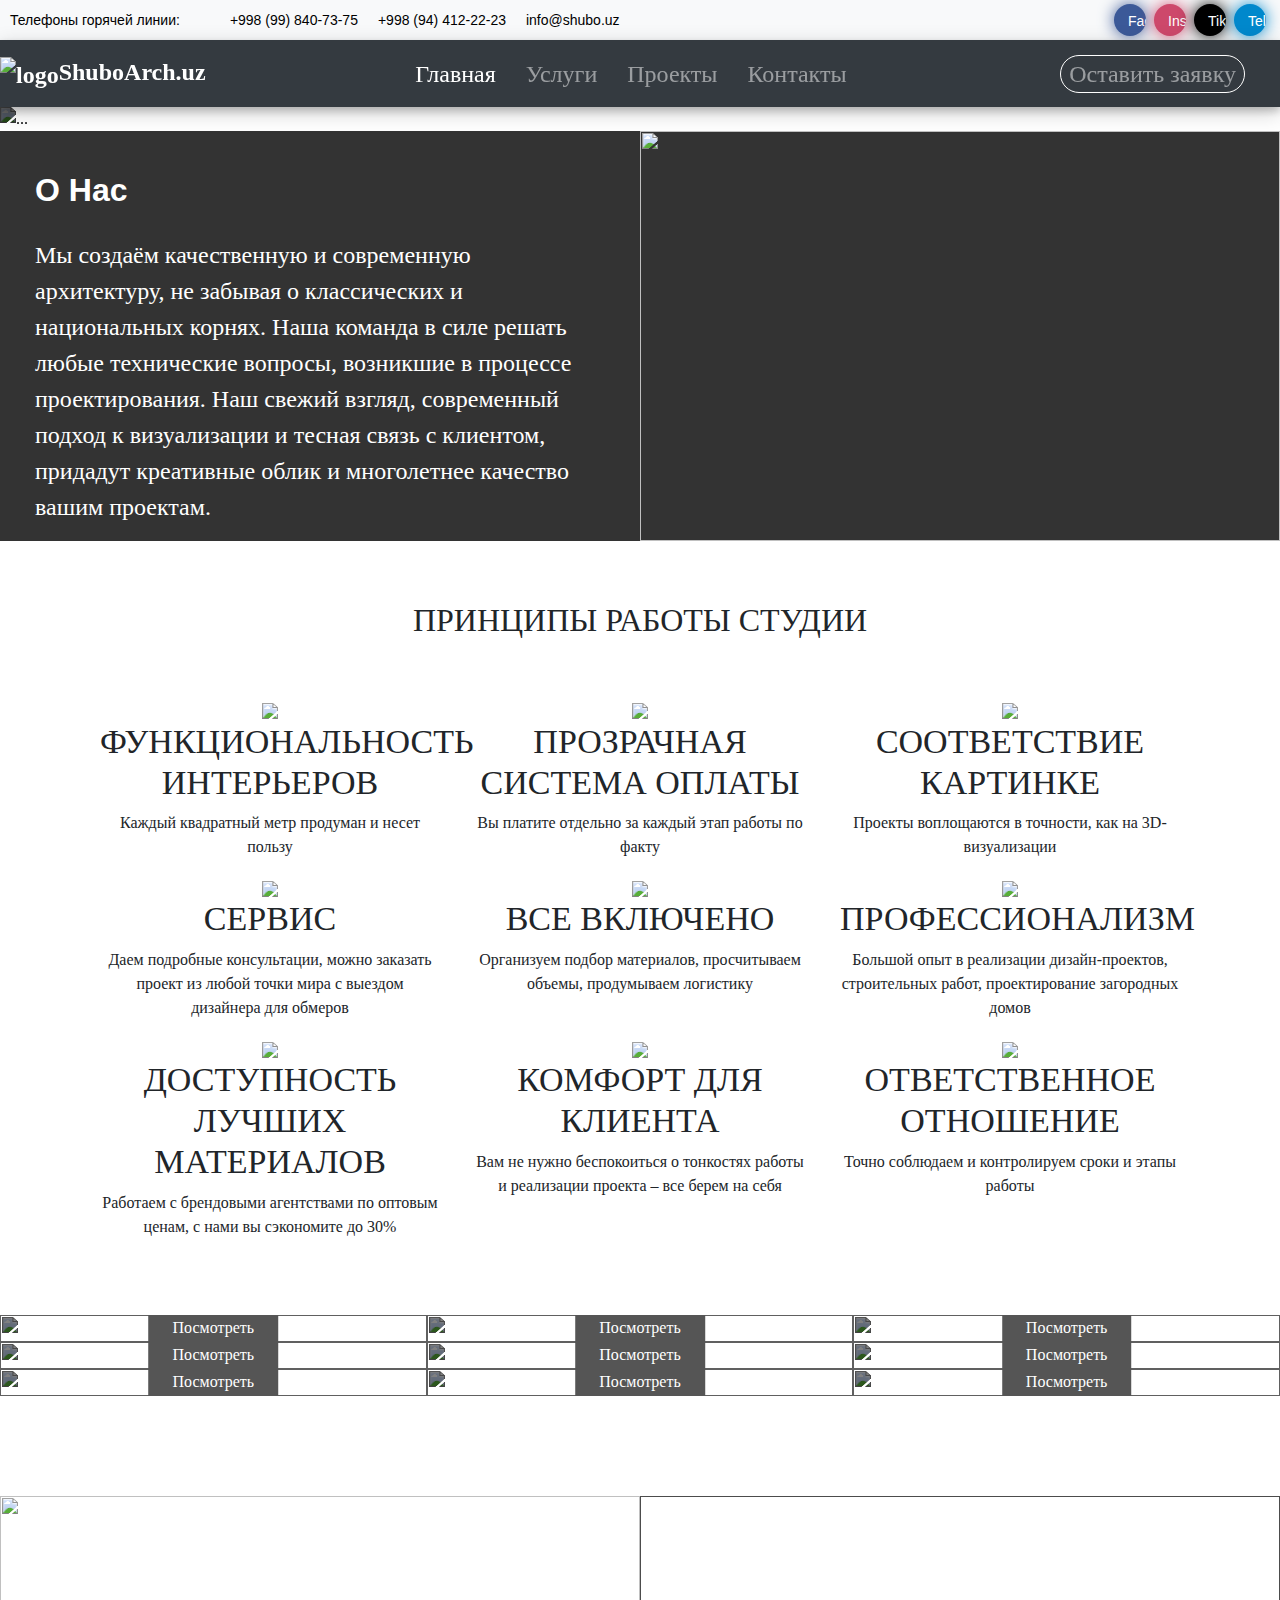
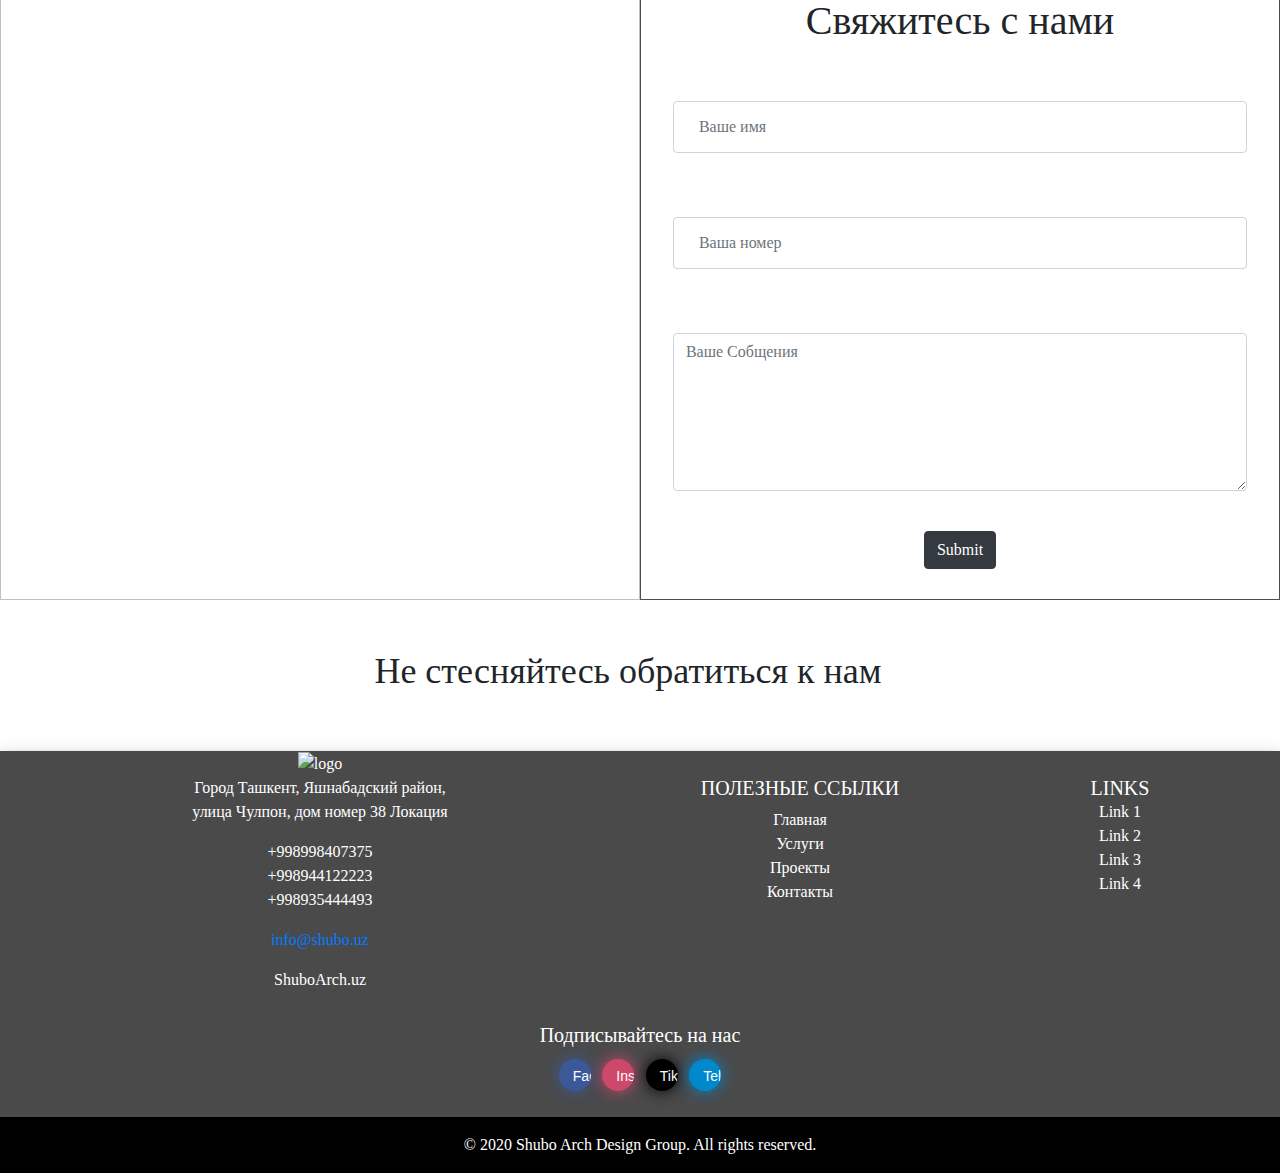
==== index.html @ b28056f0 "My first commit" ====
<!DOCTYPE html>
<html lang="ru">

<head>
  <meta charset="UTF-8">
  <meta name="viewport" content="width=device-width, initial-scale=1.0">
  <title>ShuBo.uz - Architecturial design</title>

  <!-- Bootstrap CSS -->
  <link rel="stylesheet" href="https://maxcdn.bootstrapcdn.com/bootstrap/4.5.2/css/bootstrap.min.css">
  <!-- jQuery, Popper and Bootstrap JS -->
  <script src="https://ajax.googleapis.com/ajax/libs/jquery/3.5.1/jquery.min.js"></script>
  <script src="https://cdnjs.cloudflare.com/ajax/libs/popper.js/1.16.0/umd/popper.min.js"></script>
  <script src="https://maxcdn.bootstrapcdn.com/bootstrap/4.5.2/js/bootstrap.min.js"></script>
  <!-- Font awesome -->
  <script src="https://kit.fontawesome.com/15a236f592.js" crossorigin="anonymous"></script>
  <!-- My Style -->
  <link rel="stylesheet" href="style.css">
</head>

<body>

  <nav class="navbar navbar-expand-sm bg-light addnav">
    <span class="navbar-text">
      Телефоны горячей линии:
    </span>
    <button class="navbar-toggler " type="button" data-toggle="collapse" data-target="#navbarText"
      aria-controls="navbarText" aria-expanded="false" aria-label="Toggle navigation">
      <i class="fas fa-bars"></i>
    </button>
     
    
    <div class="collapse navbar-collapse" id="navbarText">
      <div class="col-sm-8">
      <ul class="navbar-nav mr-auto">
        
        
        <span class="navbar-text">
          +998 (99) 840-73-75
        </span>
        <span class="navbar-text">
          +998 (94) 412-22-23
        </span>
        <span class="navbar-text">
          info@shubo.uz
        </span>
      </ul>
    </div>
    

      <ul class="socialIcons navbar-nav ml-auto">
        <li class="facebook"><a href=""><i class="fa fa-fw fa-facebook"></i>Facebook</a></li>

        <li class="instagram"><a href=""><i class="fa fa-fw fa-instagram"></i>Instagram</a></li>
        <li class="tik-tok"><a href=""><i class="fab fa-fw fa-tiktok"></i>Tik tok</a></li>
        <li class="telegram"><a href=""><i class="fab fa-fw fa-telegram"></i>Telegram</a></li>
      </ul>
    </div>
  </div>
</nav>


  <nav class="navbar navbar-expand-sm navbar-dark bg-dark sticky-top myshadow" style="max-width: 100%;">
    <a class="navbar-brand" href="#"><img src="images/logo2.png" alt="logo" width="60px" height="auto">ShuboArch.uz</a>
    <button class="navbar-toggler" type="button" data-toggle="collapse" data-target="#navbarSupportedContent"
      aria-controls="navbarSupportedContent" aria-expanded="false" aria-label="Toggle navigation">
      <span class="navbar-toggler-icon"></span>
    </button>

    <div class="collapse navbar-collapse" id="navbarSupportedContent">
      <ul class="navbar-nav ml-auto">
        <li class="nav-item active linkmargin">
          <a class="nav-link" href="#">Главная<span class="sr-only">(current)</span></a>
        </li>
        <li class="nav-item linkmargin">
          <a class="nav-link" href="#">Услуги</a>
        </li>
        <li class="nav-item linkmargin">
          <a class="nav-link" href="projects.html">Проекты</a>
        </li>
        <li class="nav-item linkmargin">
          <a class="nav-link" href="#">Контакты</a>
        </li>
        <!-- <li class="nav-item dropdown">
          <a class="nav-link dropdown-toggle" href="#" id="navbarDropdown" role="button" data-toggle="dropdown"
            aria-haspopup="true" aria-expanded="false">
            Каталоги
          </a>
          <div class="dropdown-menu" aria-labelledby="navbarDropdown">
            <a class="dropdown-item" href="#">Action</a>
            <a class="dropdown-item" href="#">Another action</a>
            <div class="dropdown-divider"></div>
            <a class="dropdown-item" href="#">Something else here</a>
          </div>
        </li> -->
      </ul>

      <ul class="navbar-nav ml-auto">
       
        <li class="nav-item nav-item1">
          <a class="nav-link zakaz" href="#">Оставить заявку</a>
        </li>
        <li class="nav-item"><a href="tel:+998998407375" style="margin-left:15px;"><img src="images/icons/callus2.png" class="callus" width="42px" alt=""></a></li>
      </ul>

    </div>
    
  </nav>
   
  <!-- ------------------------------Carousel------------------------ -->

  <div id="carouselExampleCaptions" class="carousel slide" data-ride="carousel">
    <ol class="carousel-indicators">
      <li data-target="#carouselExampleCaptions" data-slide-to="0" class="active"></li>
      <li data-target="#carouselExampleCaptions" data-slide-to="1"></li>
      <li data-target="#carouselExampleCaptions" data-slide-to="2"></li>
    </ol>
    <div class="carousel-inner">
      <div class="carousel-item active ">
        <img src="images/carousel/carouselw (7).jpg" class="d-block w-100" alt="...">
        <div class="carousel-caption d-none d-md-block mx-auto">
          <h2>АРХИТЕКТУРНЫЕ РЕШЕНИЯ</h2>
          <p>Многолетний опыт работы, способствующий эффективной реализации проектов в кратчайшие сроки</p>
        </div>
      </div>
      <div class="carousel-item">
        <img src="images/carousel/carouselw (2).jpg" class="d-block w-100" alt="...">
        <div class="carousel-caption d-none d-md-block">
          <h2>ИНТЕРЬЕРНЫЙ ДИЗАЙН</h2>
          <p>Создание креативного и инновационного дизайна интерьера</p>
        </div>
      </div>
      <div class="carousel-item">
        <img src="images/carousel/carouselw (3).jpg" class="d-block w-100" alt="...">
        <div class="carousel-caption d-none d-md-block">
          <h2>ГОРОДСКОЕ ПЛАНИРОВАНИЕ</h2>
          <p>Создание общественных пространств через гармоничное сочетание экологичности и современности</p>
        </div>
      </div>

      <div class="carousel-item">
        <img src="images/carousel/carouselw (4).jpg" class="d-block w-100" alt="...">
        <div class="carousel-caption d-none d-md-block">
          <h2>ПРОЕКТНОЕ УПРАВЛЕНИЕ</h2>
          <p>Многолетний опыт работы, способствующий эффективной реализации проектов в кратчайшие сроки</p>
        </div>
      </div>
      <!-- <div class="carousel-item">
        <img src="images/carousel/carouselw (5).jpg" class="d-block w-100" alt="...">
        <div class="carousel-caption d-none d-md-block">
          <h2>WELCOME TO SHUBO ARCH DESIGN GROUP</h2>
          <p>Some representative placeholder content for the third slide.</p>
        </div>
      </div>

      <div class="carousel-item">
        <img src="images/carousel/carouselw (8).jpg" class="d-block w-100" alt="...">
        <div class="carousel-caption d-none d-md-block">
          <h2>WELCOME TO SHUBO ARCH DESIGN GROUP</h2>
          <p>Some representative placeholder content for the third slide.</p>
        </div>
      </div> -->


    </div>
    <a class="carousel-control-prev" href="#carouselExampleCaptions" role="button" data-slide="prev">
      <span class="carousel-control-prev-icon" aria-hidden="true"></span>
      <span class="sr-only">Previous</span>
    </a>
    <a class="carousel-control-next" href="#carouselExampleCaptions" role="button" data-slide="next">
      <span class="carousel-control-next-icon" aria-hidden="true"></span>
      <span class="sr-only">Next</span>
    </a>
  </div>
  </div>
  <!--------------------------- О Нас ------------------------------------>

  <div class="container-fluid containeron">
    <div class="row">
      <div class="col-sm-6">
        <div class="container">
          <h2 class="montserrat">О Нас</h2>
          <p>Мы создаём качественную и современную архитектуру, не забывая о классических и национальных корнях. Наша
            команда
            в
            силе решать любые технические вопросы, возникшие в процессе проектирования. Наш свежий взгляд, современный
            подход
            к визуализации и тесная связь с клиентом, придадут креативные облик и многолетнее качество вашим проектам.
          </p>
        </div>
      </div>

      <div class="col-sm-6">
        <img src="images/carousel/onas.jpg" width="" height="100%" alt="" class="pos img-fluid h-100">
      </div>
    </div>
  </div>


  <!-----------------------------------Принципы работы ------------------------------------>

  <section class="white-bg" style="padding: 60px 0;">
    <div class="container mx-auto">
      <div class="row">
        <div class="col-md-12">
          <h2 class="text-uppercase"  style="padding-bottom: 50px; text-align: center; font-family: montserrat;">Принципы работы студии</h2>
        </div>
      </div>

      <div class="row mt-50 tcenter">
        <div class="col-md-4 feature-box text-center">
          <img src="https://atd-design.uz/wp-content/themes/atddesign/assets/images/icons/png11.png">
          <h4 style="font-size: 34px;">ФУНКЦИОНАЛЬНОСТЬ ИНТЕРЬЕРОВ</h4>
          <p>Каждый квадратный метр продуман и несет пользу</p>
        </div>
        <div class="col-md-4 feature-box text-center">
          <img src="https://atd-design.uz/wp-content/themes/atddesign/assets/images/icons/png22.png">
          <h4 style="font-size: 34px;">ПРОЗРАЧНАЯ СИСТЕМА ОПЛАТЫ</h4>
          <p>Вы платите отдельно за каждый этап работы по факту</p>
        </div>
        <div class="col-md-4 feature-box text-center">
          <img src="https://atd-design.uz/wp-content/themes/atddesign/assets/images/icons/png33.png">
          <h4 style="font-size: 34px;">СООТВЕТСТВИЕ КАРТИНКЕ</h4>
          <p>Проекты воплощаются в точности, как на 3D-визуализации</p>
        </div>
        <div class="col-md-4 feature-box text-center">
          <img src="https://atd-design.uz/wp-content/themes/atddesign/assets/images/icons/png44.png">
          <h4 style="font-size: 34px;">СЕРВИС</h4>
          <p>Даем подробные консультации, можно заказать проект из любой точки мира с выездом дизайнера для обмеров</p>
        </div>
        <div class="col-md-4 feature-box text-center">
          <img src="https://atd-design.uz/wp-content/themes/atddesign/assets/images/icons/png55.png">
          <h4 style="font-size: 34px;">ВСЕ ВКЛЮЧЕНО</h4>
          <p>Организуем подбор материалов, просчитываем объемы, продумываем логистику</p>
        </div>
        <div class="col-md-4 feature-box text-center">
          <img src="https://atd-design.uz/wp-content/themes/atddesign/assets/images/icons/png66.png">
          <h4 style="font-size: 34px;">ПРОФЕССИОНАЛИЗМ</h4>
          <p>Большой опыт в реализации дизайн-проектов, строительных работ, проектирование загородных домов</p>
        </div>
        <div class="col-md-4 feature-box text-center">
          <img src="https://atd-design.uz/wp-content/themes/atddesign/assets/images/icons/png77.png">
          <h4 style="font-size: 34px;">ДОСТУПНОСТЬ ЛУЧШИХ МАТЕРИАЛОВ</h4>
          <p>Работаем с брендовыми агентствами по оптовым ценам, с нами вы сэкономите до 30%</p>
        </div>
        <div class="col-md-4 feature-box text-center">
          <img src="https://atd-design.uz/wp-content/themes/atddesign/assets/images/icons/png88.png">
          <h4 style="font-size: 34px;">КОМФОРТ ДЛЯ КЛИЕНТА</h4>
          <p>Вам не нужно беспокоиться о тонкостях работы и реализации проекта – все берем на себя</p>
        </div>
        <div class="col-md-4 feature-box text-center">
          <img src="https://atd-design.uz/wp-content/themes/atddesign/assets/images/icons/png1.png">
          <h4 style="font-size: 34px;">ОТВЕТСТВЕННОЕ ОТНОШЕНИЕ</h4>
          <p>Точно соблюдаем и контролируем сроки и этапы работы</p>
        </div>
      </div>
    </div>
  </section>
  <!----------------------------------- Наши проекты ---------------------------------------->
  <section>
    <div class="container-fluid ourservice">


      <div class="row">
        <div class="col-sm-4 geeks">
          <img src="images/carousel/carousel (6).jpg" alt="" class="img-fluid brightimg h-100">
          <button class="btn">Посмотреть</button>
        </div>
        <div class="col-sm-4 geeks">
          <img src="images/carousel/carousel (14).jpg" alt="" class="img-fluid brightimg h-100">
          <button class="btn">Посмотреть</button>
        </div>
        <div class="col-sm-4 geeks">
          <img src="images/carousel/carousel (7).jpg" alt="" class="img-fluid brightimg h-100">
          <button class="btn">Посмотреть</button>
        </div>
      </div>
      <div class="row">
        <div class="col-sm-4 geeks">
          <img src="images/carousel/carousel (14).jpg" alt="" class="img-fluid brightimg h-100">
          <button class="btn">Посмотреть</button>
        </div>
        <div class="col-sm-4 geeks">
          <img src="images/carousel/carousel (7).jpg" alt="" class="img-fluid brightimg h-100">
          <button class="btn">Посмотреть</button>
        </div>
        <div class="col-sm-4 geeks">
          <img src="images/carousel/carousel (6).jpg" alt="" class="img-fluid brightimg h-100">
          <button class="btn">Посмотреть</button>
        </div>
      </div>
      <div class="row">
        <div class="col-sm-4 geeks">
          <img src="images/carousel/carousel (7).jpg" alt="" class="img-fluid brightimg h-100">
          <button class="btn">Посмотреть</button>
        </div>
        <div class="col-sm-4 geeks">
          <img src="images/carousel/carousel (6).jpg" alt="" class="img-fluid brightimg h-100">
          <button class="btn">Посмотреть</button>
        </div>
        <div class="col-sm-4 geeks">
          <img src="images/carousel/carousel (14).jpg" alt="" class="img-fluid brightimg h-100">
          <button class="btn">Посмотреть</button>
        </div>

      </div>
    </div>
  </section>


  <!-------------------------------------- Contact us ------------------------------>

  <div class="container-fluid" style="margin-top: 100px;">
    <div class="row">
      <div class="col-sm-6"> <img src="images/carousel/carousel (14).jpg" alt="" class="img-fluid h-100">
      </div>
      <div class="col-sm-6 bcol">
        <h1 class="text-center" style="margin-top: 100px; font-family:montserrat;">Свяжитесь с нами</h1>
        <form>

          <br><br>
          <div class="form-group fwidth mx-auto">
            <input type="text" class="form-control cpad" placeholder="Ваше имя">
          </div>
          <br><br>

          <div class="form-group fwidth mx-auto">
            <input type="tel" class="form-control cpad" id="phone" placeholder="Ваша номер">
          </div>
          <br><br>

          <div class="form-group fwidth mx-auto">
            <textarea class="form-control" rows="6" placeholder="Ваше Собщения"></textarea>
          </div>
          <br>

        </form>
        <form style="text-align: center; margin-bottom: 30px;"><button type="submit"
            class="btn btn-dark">Submit</button>
        </form>
      </div>
    </div>
  </div>


  <!------------------------------------ Phone us --------------------------------->
  <div class="row">
    <div class="col-sm-12 mx-auto" style="margin: 50px;">

      <h3 style="font-size: 36px; text-align: center; font-family:montserrat;">Не стесняйтесь обратиться к нам <a href="tel:+998998407375"
          style="margin-left: 15px;"><img src="images/icons/callus2.png" class="callus" width="42px" alt=""></a></h3>

    </div>
  </div>


  <!-----------------------------------------Footer--------------------------------------------->
  <!-- Footer -->
  <footer class="bg-light text-center text-lg-start text-white myshadow " style="height: auto;">
    <!-- Grid container -->
    <div class="container " style="max-width: 100%; height: auto; padding: 0; background-color: rgba(0,0,0, 0.7);">
      <!--Grid row-->
      <div class="row ">

        <div class="col col-lg-6 col-md-12 mb-4 mb-md-0"><img src="images/logo2.png" alt="logo" width="80px;"></div>
        <div class="col-lg-3 col-md-6 mb-4 mb-md-0"></div>
        <div class="col-lg-3 col-md-6 mb-4 mb-md-0"></div>
      </div>
      <div class="row">
        <!--Grid column-->
        <div class="col-lg-6 col-md-12 mb-4 mb-md-0">




          <p>Город Ташкент, Яшнабадский район,
            <br> улица Чулпон, дом номер 38 Локация
          </p>
          </p>
          <p>+998998407375 <br>
            +998944122223 <br>
            +998935444493 </p>
          <p> <a href="mailto:">info@shubo.uz</a></p>
          <p>ShuboArch.uz</p>
        </div>
        <!--Grid column-->

        <!--Grid column-->
        <div class="col-lg-3 col-md-6 mb-4 mb-md-0">
          <h5 class="text-uppercase">Полезные ссылки</h5>

          <ul class="list-unstyled mb-0">
            <li>
              <a href="#!">Главная</a>
            </li>
            <li>
              <a href="#!">Услуги</a>
            </li>
            <li>
              <a href="#!">Проекты</a>
            </li>
            <li>
              <a href="#!">Контакты</a>
            </li>
          </ul>
        </div>
        <!--Grid column-->

        <!--Grid column-->
        <div class="col-lg-3 col-md-6 mb-4 mb-md-0">
          <h5 class="text-uppercase mb-0">Links</h5>

          <ul class="list-unstyled">
            <li>
              <a href="#!">Link 1</a>
            </li>
            <li>
              <a href="#!">Link 2</a>
            </li>
            <li>
              <a href="#!">Link 3</a>
            </li>
            <li>
              <a href="#!">Link 4</a>
            </li>
          </ul>
        </div>
        <!--Grid column-->
      </div>
      <!--Grid row-->
      <div class="row">
        <ul class="socialIcons  mx-auto" style="padding-top: 15px;">
          <h5>Подписывайтесь на нас</h5>

          <li class="facebook"><a href=""><i class="fa fa-fw fa-facebook"></i>Facebook</a></li>

          <li class="instagram"><a href=""><i class="fa fa-fw fa-instagram"></i>Instagram</a></li>
          <li class="tik-tok"><a href=""><i class="fab fa-fw fa-tiktok"></i>Tik tok</a></li>
          <li class="telegram"><a href=""><i class="fab fa-fw fa-telegram"></i>Telegram</a></li>
        </ul>
      </div>
    </div>
    <!-- Grid container -->

    <!-- Copyright -->
    <div class="text-center p-3" style="background-color: rgba(0, 0, 0, 1)">
      © 2020 Shubo Arch Design Group.
      All rights reserved.
    </div>
    <!-- Copyright -->
  </footer>
  <!-- Footer -->





</body>

</html>
---- style.css ----
* {
    box-sizing: border-box;
    font-family: 'myfont';
}

 .selector-for-some-widget {
    box-sizing: content-box;
    padding-bottom: 0;
  } 


 html body {
    margin: 0;
    padding-bottom: 0px;
    overflow-x: hidden;
    height: 100%;
}

@font-face {
    font-family: myfont;
    src: url('fonts/FuturaPT/FuturaPT-Light.ttf');
}
@font-face {
    font-family: myfont2;
    src: url('fonts/FuturaPT/FuturaPT-ExtraBold.ttf;')
}

@font-face {
    font-family: montserrat;
    src: url('fonts/Montserrat/Montserrat-Regular.ttf');
}
@font-face {
    font-family: montserratbold;
    src: url('fonts/Montserrat/Montserrat-Bold.ttf');
}
/* ----------------Top Navbar------------------------------- */



ul.socialIcons {
    padding: 0;
    text-align: center;
    font-size: 14px;
    margin-right: 10px;
  }
  
  .socialIcons li {
    background-color: yellow;
    list-style: none;
    display: inline-block;
    margin: 4px;
    border-radius: 2em;
    overflow: hidden;
    padding: 14px;
    padding-top: 0;
    padding-left: 0;
  }
  
  .socialIcons li a {
    display: block;
    padding: 0.5em;
    min-width: 1.28571429em;
    max-width: 1.28571429em;
    height: 1.28571429em;
    white-space: nowrap;
    line-height: 1.5em; /*it's working only when you write text with icon*/
    transition: 0.5s;
    text-decoration: none;
    font-family: arial;
    color: #fff;
  }
  
  .socialIcons li i {
    margin-right: 0.5em;
  }
  
  .socialIcons li:hover a {
    max-width: 200px;
    padding-right: 1em;
  }
  
  .socialIcons .facebook {
    background-color: #3b5998;
    box-shadow: 0 0 16px #3b5998;
  }
  
  .socialIcons .twitter {
    background-color: #00aced;
    box-shadow: 0 0 16px #00aced;
  }
  
  .socialIcons .instagram {
    background-color: #cd486b;
    box-shadow: 0 0 16px #cd486b;
  }
  
  .socialIcons .tik-tok {
    background-color: #000000;
    box-shadow: 0 0 16px #000000;
  }
  
  .socialIcons .telegram {
    background-color: #0088cc;
    box-shadow: 0 0 16px #0088cc;
    
  }

/* ----------------------------------------------- */
/* -----------------Main Navbar----------------------------------------- */
.addnav {
    background: rgba(0,0,0, 0.1)
}
.nav {
  max-width:100%;
}
.navbar-text {
    font-family: montserratbold, sans-serif;   
    font-size: 14px;
    color: black;
    padding: 0 10px;

}

.linkmargin {
    margin: 0 7px;
}
/* -------------------------------------------------------- */
.row {
    margin-left: 0;
    margin-right: 0;
}
/* --------------------------------------------------------- */

/* ----------------Carousel------------------------------- */

.carousel img {
    filter: brightness(40%);
    
}
.carousel {
    max-width: 100%;
}
.carousel-caption {
    top: 60%;
    transform: translateY(-50%);
    font-family: myfont2;
    
    
        
    
}
.carousel-caption h2 {
    font-size: 3em;
}
.carousel-caption p {
    font-size: 1.5em;
}

.carousel-inner h2 {
    font-family: montserratbold;

}

/* ------------принцип работы ------------------- */


.myshadow {
    box-shadow: 0 4px 8px 0 rgba(0, 0, 0, 0.2), 0 6px 20px 0 rgba(0, 0, 0, 0.19);
}

.navbar-nav {
    margin: 0;
    padding: 7.5px 15px;
}
.navbar {
    font-size: 24px;
    padding: 0;
    margin: 0;
    max-width: 100%;    
}
.navbar-text p{
    color: white;
    font-weight: bold;
    font-size: 18px;
}

.navbar-brand {
    font-size: 24px;
    font-weight: bold;
}

.nav-item1 .zakaz {
    border: 1px solid white;
    margin: 0 5px;
    border-radius: 20px;
    padding: 0;
    
    
}
/* .navbar li {
    display: inline-block;
    text-align: center;
}
.navbar ul {
    text-align: center;
    
} */



/* -------------------О нас-------------------------- */

.pos {
    object-fit: cover;
    
}
.containeron {
    background-color: rgba(0,0,0, 0.8);
}
.container-fluid {
    padding: 0;
}
.container-fluid h2 {
    font-weight: bolder;
    padding: 20px;
    padding-top: 40px;
    color: white;

}
.container-fluid img {
    object-fit: cover;
}

.container-fluid p {
    color: white;
    padding: 0 20px;
    font-size: 24px;
}
.montserrat {
    font-family: montserrat, sans-serif;
}


/* -------------------------------- Услуги -------------------------------- */
.back2 {
    background-color: #EEEEEE;
}
div.back1 {
    background-color: #EEEEEE;
    max-width: 100%;
    height: 700px;
    padding: 30px;
    
}

/* Проекты */
.black {
    color: black;
}

div.col {
    margin: 0;
    padding: 0;
}
.brightimg {
    filter: brightness(50%);
}

.container-fluid {
    position: relative;
    
  }
  
  /* Make the image responsive */
  .container-fluid img {
    width: 100%;
    height: auto;
  }
  
  /* Style the button and place it in the middle of the container/image */
  .ourservice .btn {
    position: absolute;
    top: 50%;
    left: 50%;
    transform: translate(-50%, -50%);
    -ms-transform: translate(-50%, -50%);
    background-color: #555;
    color: white;
    font-size: 16px;
    padding: 12px 24px;
    border: none;
    cursor: pointer;
    border-radius: 5px;
  }
  
  .ourservice .btn:hover {
    background-color: black;
  }
.geeks {
    overflow: hidden; 
    margin: 0 auto; 
}
.geeks img{
    transition: 0.5s all ease-in-out;
    width: 100%;
}
.geeks:hover img {
    transform: scale(1.5);
}




.row img {
    object-fit: cover;
}

.col-sm-4 {
  padding-left: 0;
  padding-right: 0;
}


/* ------------ Contact us ----------- */
.mcontact {
  margin-top: 80px;
}
.col-sm-6 {
  padding-left: 0;
  padding-right: 0;
}

.bcol {
    border: 1px solid rgba(0,0,0,0.7);
}
.fwidth {
    width: 90%;
   
}

.cpad {
    padding: 25px;
}
.callus {
    transition: transform .2s;
}
.callus:hover {
    transform: scale(1.3);
}


  

/* -------------------------------Footer------------------------- */
.list-unstyled li a{
    text-decoration: none;
    color: white;
}
.container {
    margin: 0;
}



/* Projects */
.bg {
    /* The image used */
    background-image: url("images/carousel/projects.jpg");
  
    /* Full height */
    height: 100%; 
  
    /* Center and scale the image nicely */
    background-position: center;
    background-repeat: no-repeat;
    background-size: cover;
}


.caption {
    position: absolute;
    left: 0;
    top: 50%;
    width: 100%;
    text-align: center;
    color: #000;
}

.proimg {
    filter: brightness(60%);
    width:100%;
    height:35vw; 
}
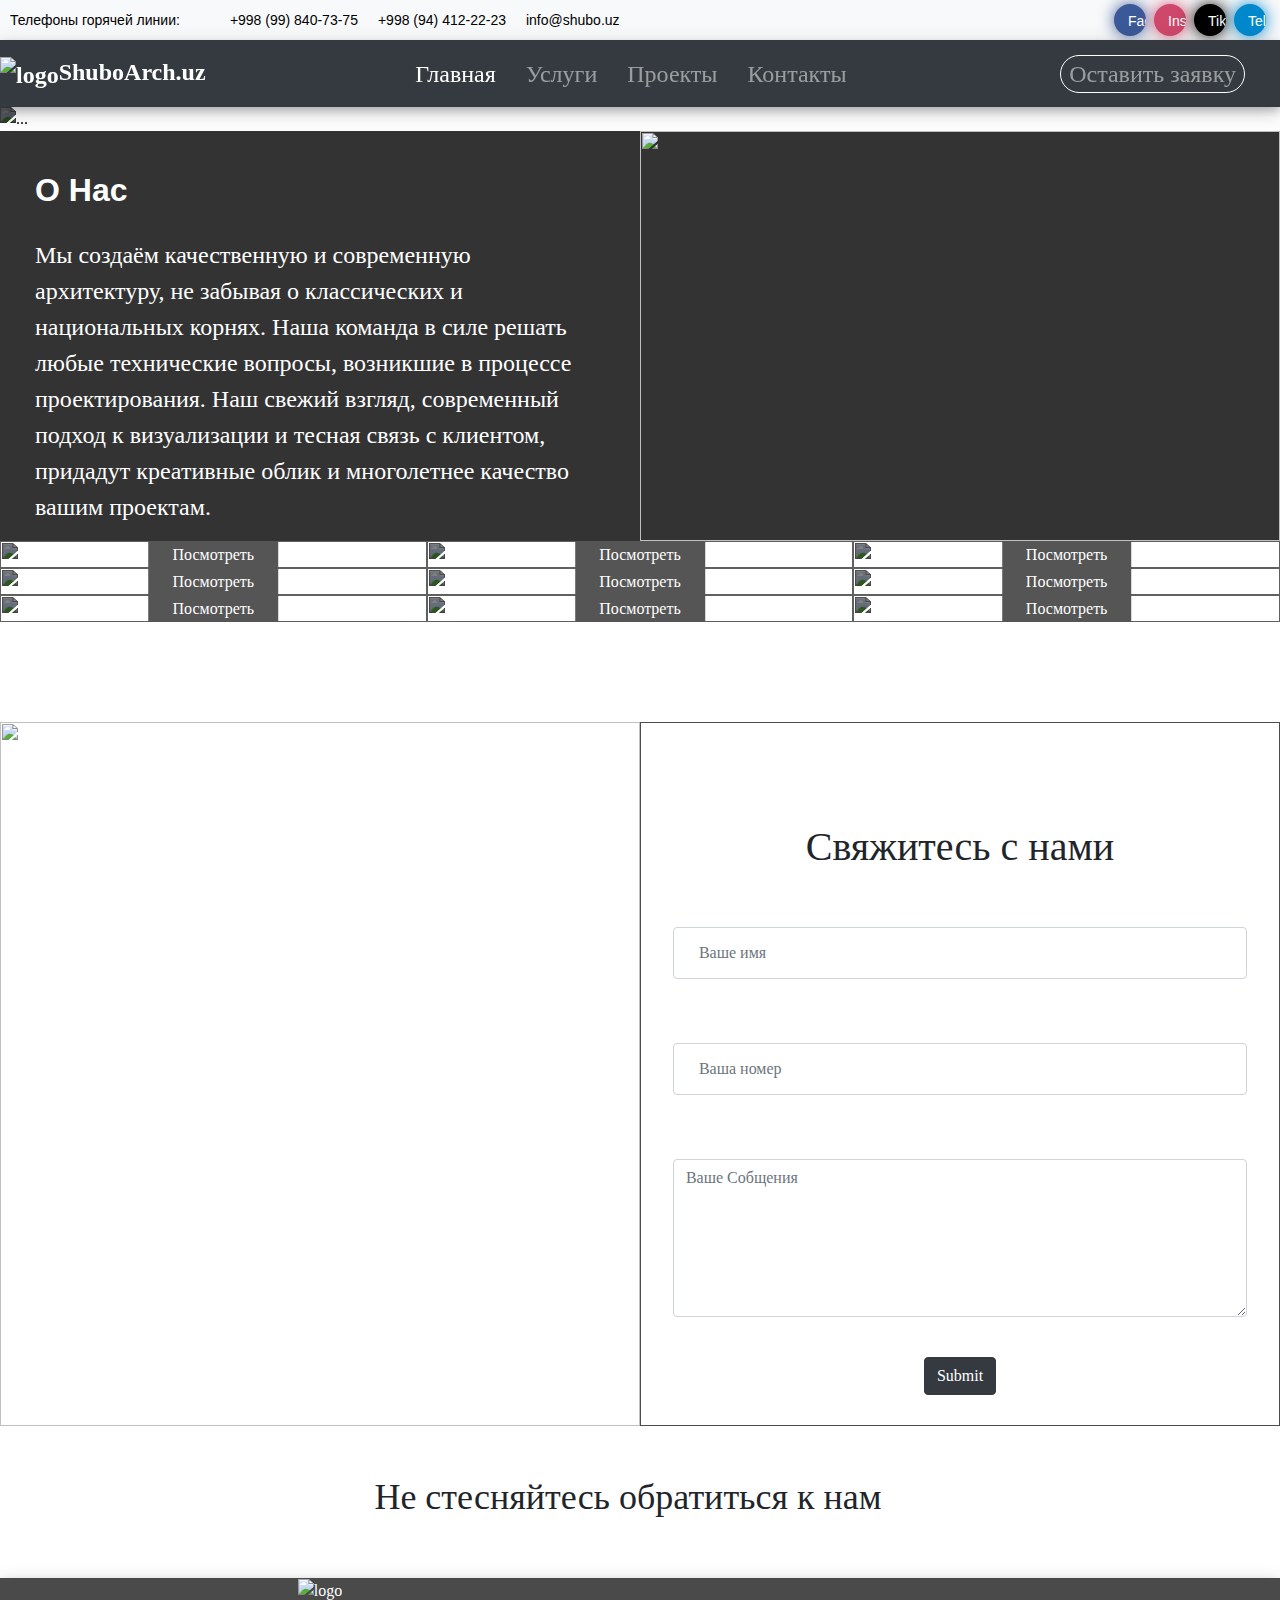
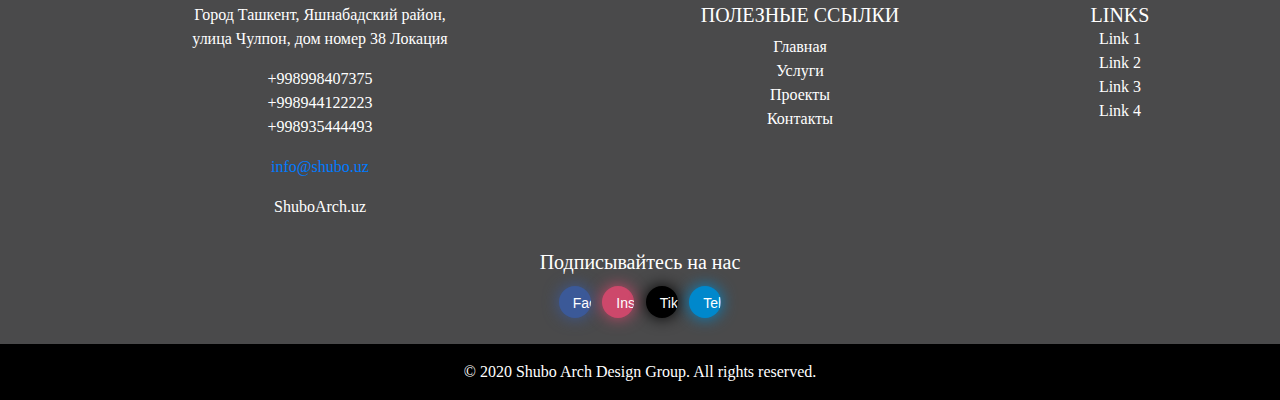
==== commit 5e68938a: "commented Principle section" ====
--- a/index.html
+++ b/index.html
@@ -198,7 +198,7 @@
 
 
   <!-----------------------------------Принципы работы ------------------------------------>
-
+<!--
   <section class="white-bg" style="padding: 60px 0;">
     <div class="container mx-auto">
       <div class="row">
@@ -255,7 +255,8 @@
         </div>
       </div>
     </div>
-  </section>
+  </section> 
+-->
   <!----------------------------------- Наши проекты ---------------------------------------->
   <section>
     <div class="container-fluid ourservice">
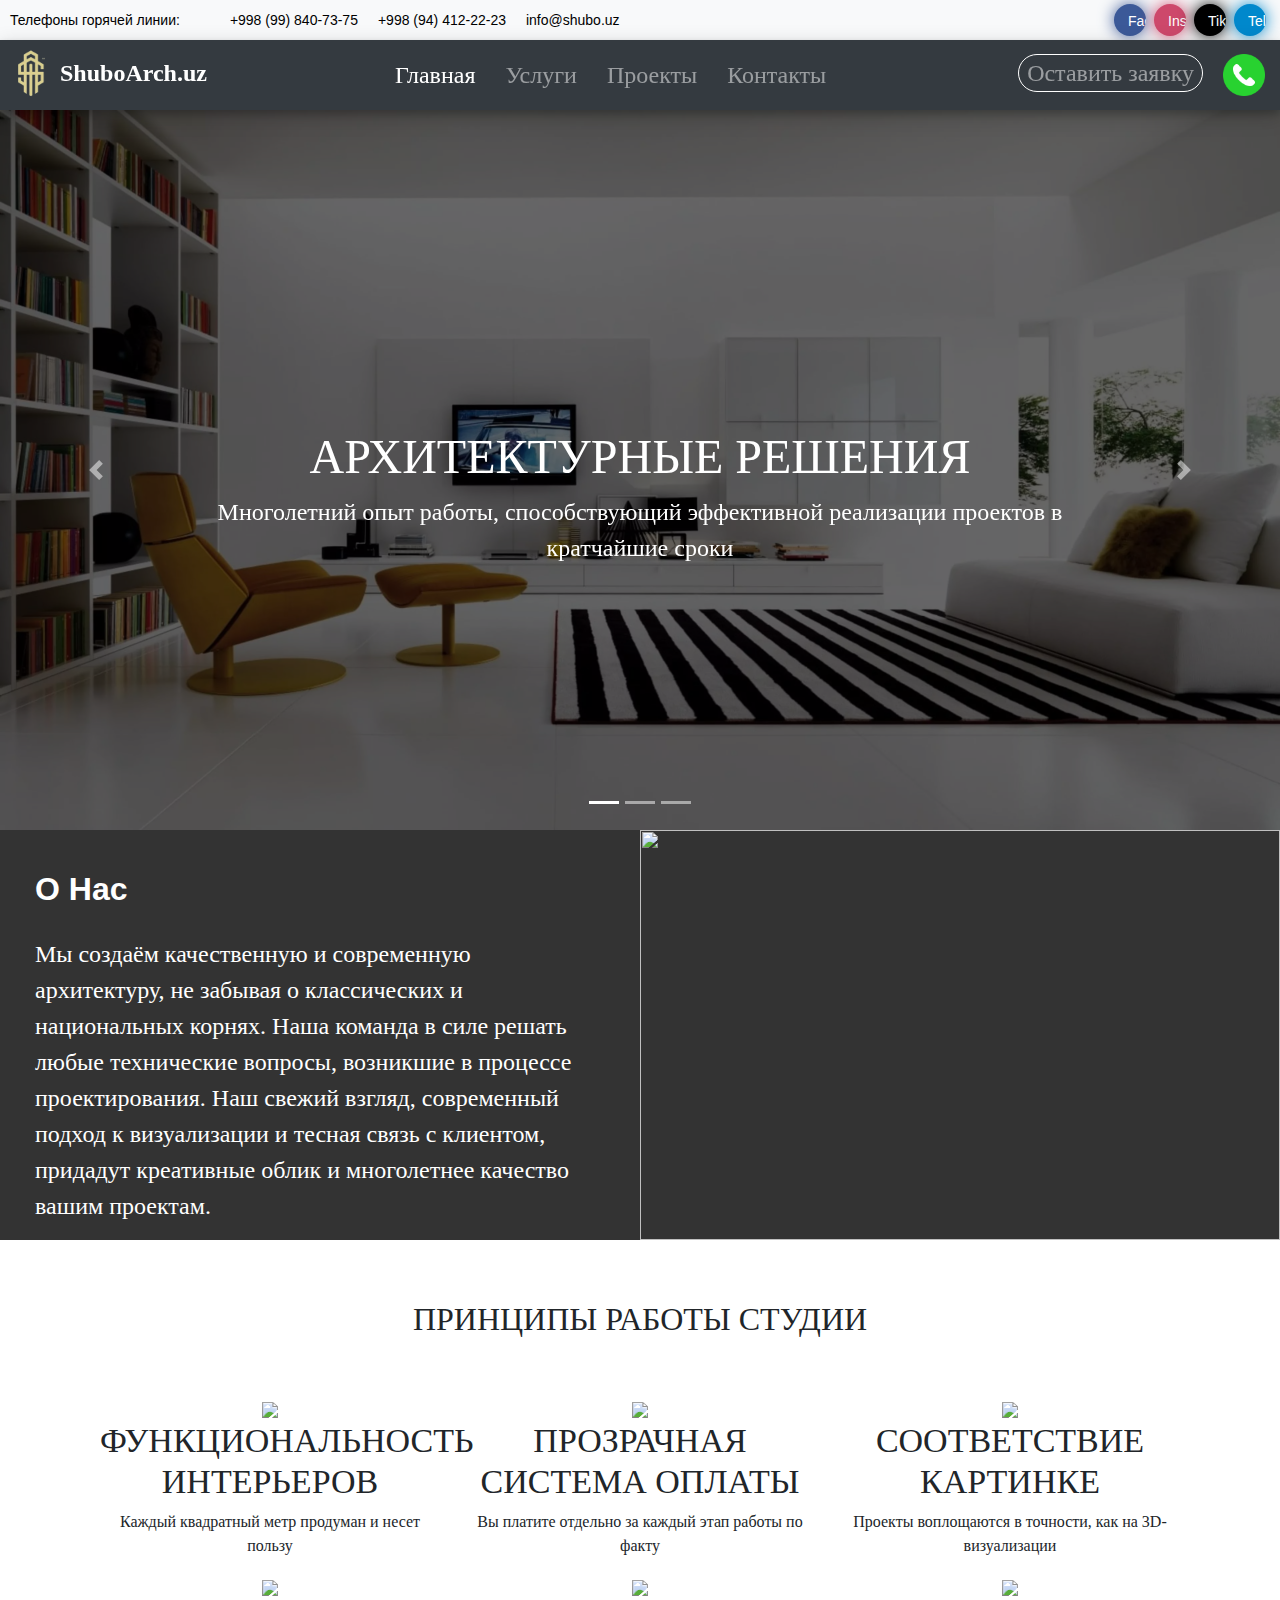
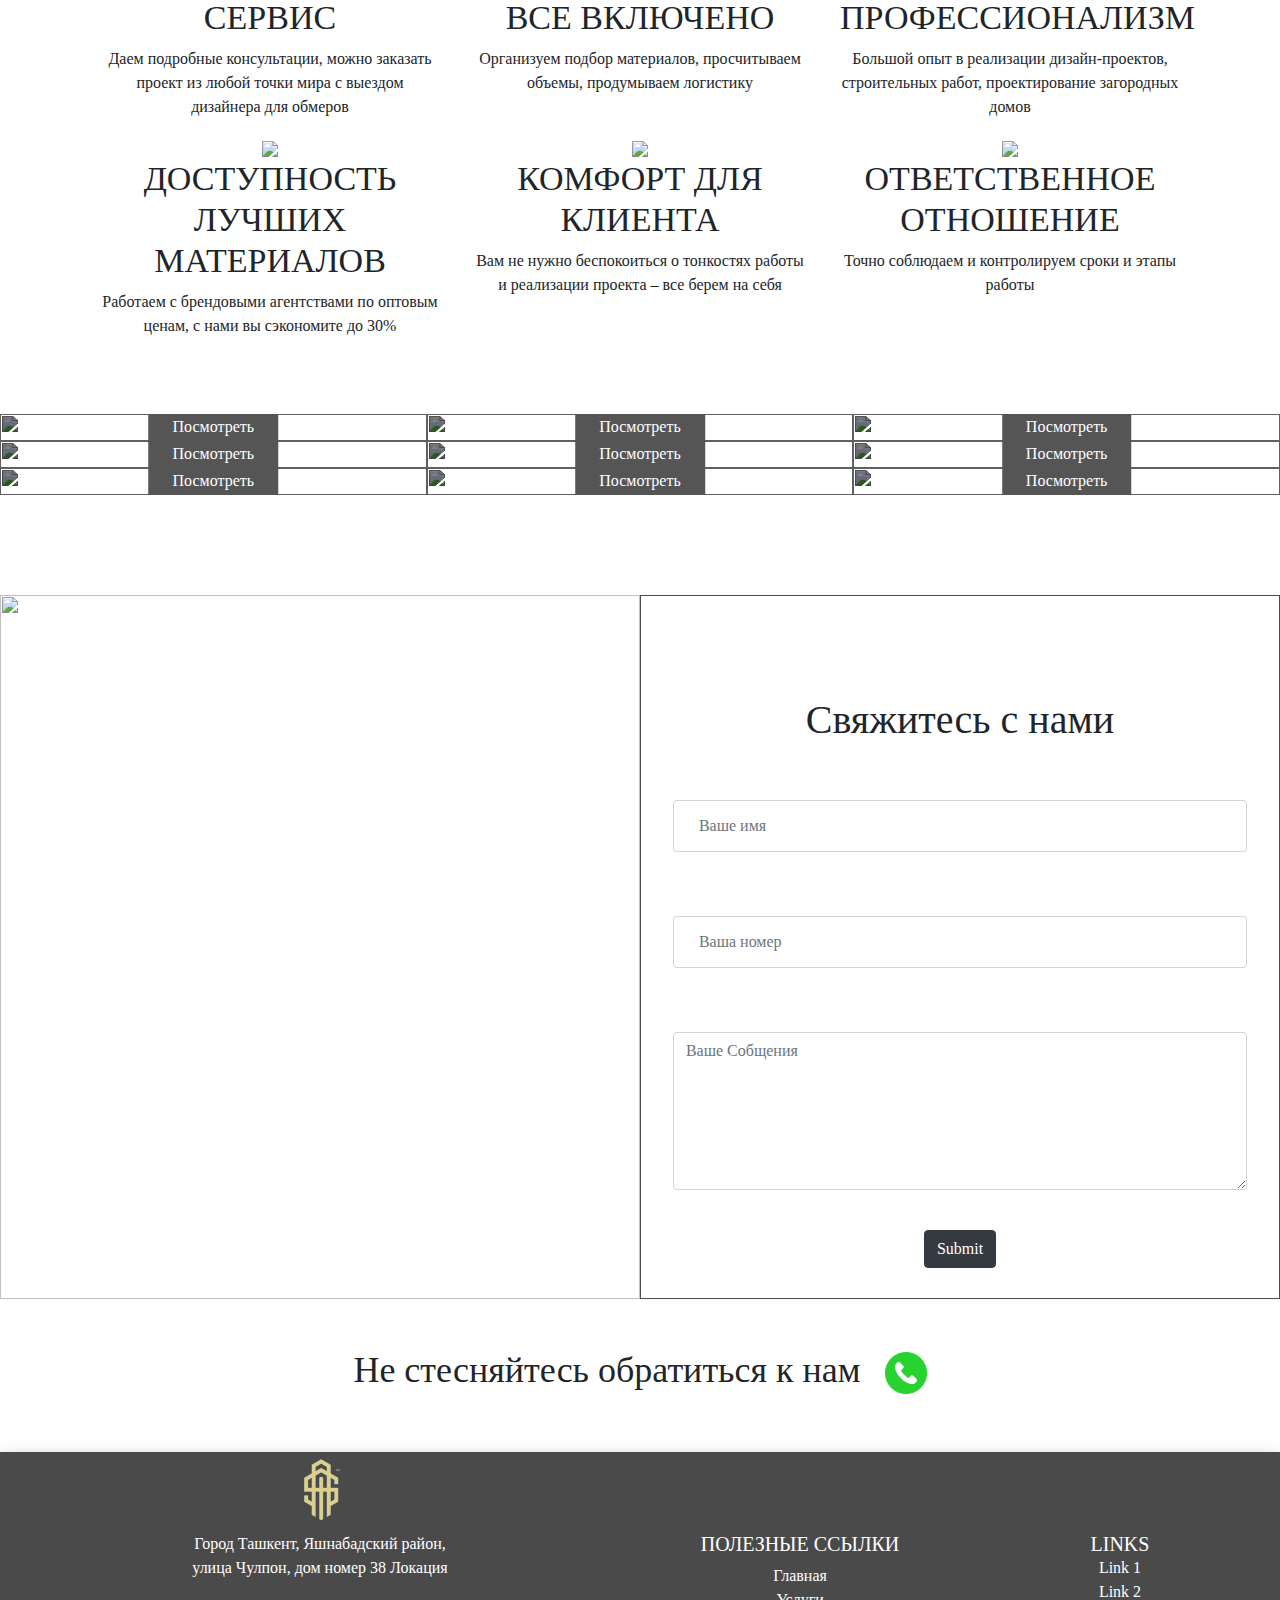
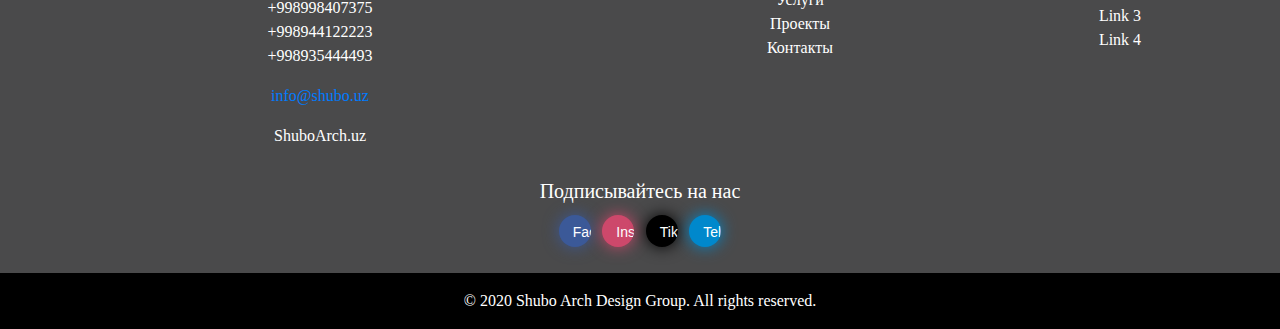
==== commit 2827725f: "delete main.css" ====
--- a/index.html
+++ b/index.html
@@ -15,7 +15,7 @@
   <!-- Font awesome -->
   <script src="https://kit.fontawesome.com/15a236f592.js" crossorigin="anonymous"></script>
   <!-- My Style -->
-  <link rel="stylesheet" href="style.css">
+  <link rel="stylesheet" href="css/style.css">
 </head>
 
 <body>
@@ -117,21 +117,21 @@
     </ol>
     <div class="carousel-inner">
       <div class="carousel-item active ">
-        <img src="images/carousel/carouselw (7).jpg" class="d-block w-100" alt="...">
+        <img src="images/carousel/carouselw (1).webp" class="d-block w-100" alt="...">
         <div class="carousel-caption d-none d-md-block mx-auto">
           <h2>АРХИТЕКТУРНЫЕ РЕШЕНИЯ</h2>
           <p>Многолетний опыт работы, способствующий эффективной реализации проектов в кратчайшие сроки</p>
         </div>
       </div>
       <div class="carousel-item">
-        <img src="images/carousel/carouselw (2).jpg" class="d-block w-100" alt="...">
+        <img src="images/carousel/carouselw (2).webp" class="d-block w-100" alt="...">
         <div class="carousel-caption d-none d-md-block">
           <h2>ИНТЕРЬЕРНЫЙ ДИЗАЙН</h2>
           <p>Создание креативного и инновационного дизайна интерьера</p>
         </div>
       </div>
       <div class="carousel-item">
-        <img src="images/carousel/carouselw (3).jpg" class="d-block w-100" alt="...">
+        <img src="images/carousel/carouselw (3).webp" class="d-block w-100" alt="...">
         <div class="carousel-caption d-none d-md-block">
           <h2>ГОРОДСКОЕ ПЛАНИРОВАНИЕ</h2>
           <p>Создание общественных пространств через гармоничное сочетание экологичности и современности</p>
@@ -139,7 +139,7 @@
       </div>
 
       <div class="carousel-item">
-        <img src="images/carousel/carouselw (4).jpg" class="d-block w-100" alt="...">
+        <img src="images/carousel/carouselw (4).webp" class="d-block w-100" alt="...">
         <div class="carousel-caption d-none d-md-block">
           <h2>ПРОЕКТНОЕ УПРАВЛЕНИЕ</h2>
           <p>Многолетний опыт работы, способствующий эффективной реализации проектов в кратчайшие сроки</p>
@@ -198,7 +198,7 @@
 
 
   <!-----------------------------------Принципы работы ------------------------------------>
-<!--
+
   <section class="white-bg" style="padding: 60px 0;">
     <div class="container mx-auto">
       <div class="row">
@@ -256,8 +256,8 @@
       </div>
     </div>
   </section> 
--->
-  <!----------------------------------- Наши проекты ---------------------------------------->
+
+  <!-- --------------------------------- Наши проекты -------------------------------------- -->
   <section>
     <div class="container-fluid ourservice">
 
--- a/css/style.css
+++ b/css/style.css
@@ -0,0 +1,393 @@
+* {
+    box-sizing: border-box;
+    font-family: 'myfont';
+}
+
+ .selector-for-some-widget {
+    box-sizing: content-box;
+    padding-bottom: 0;
+  } 
+
+
+ html body {
+    margin: 0;
+    padding-bottom: 0px;
+    overflow-x: hidden;
+    height: 100%;
+}
+
+@font-face {
+    font-family: myfont;
+    src: url('fonts/FuturaPT/FuturaPT-Light.ttf');
+}
+@font-face {
+    font-family: myfont2;
+    src: url('fonts/FuturaPT/FuturaPT-ExtraBold.ttf;')
+}
+
+@font-face {
+    font-family: montserrat;
+    src: url('fonts/Montserrat/Montserrat-Regular.ttf');
+}
+@font-face {
+    font-family: montserratbold;
+    src: url('fonts/Montserrat/Montserrat-Bold.ttf');
+}
+/* ----------------Top Navbar------------------------------- */
+
+
+
+ul.socialIcons {
+    padding: 0;
+    text-align: center;
+    font-size: 14px;
+    margin-right: 10px;
+  }
+  
+  .socialIcons li {
+    background-color: yellow;
+    list-style: none;
+    display: inline-block;
+    margin: 4px;
+    border-radius: 2em;
+    overflow: hidden;
+    padding: 14px;
+    padding-top: 0;
+    padding-left: 0;
+  }
+  
+  .socialIcons li a {
+    display: block;
+    padding: 0.5em;
+    min-width: 1.28571429em;
+    max-width: 1.28571429em;
+    height: 1.28571429em;
+    white-space: nowrap;
+    line-height: 1.5em; /*it's working only when you write text with icon*/
+    transition: 0.5s;
+    text-decoration: none;
+    font-family: arial;
+    color: #fff;
+  }
+  
+  .socialIcons li i {
+    margin-right: 0.5em;
+  }
+  
+  .socialIcons li:hover a {
+    max-width: 200px;
+    padding-right: 1em;
+  }
+  
+  .socialIcons .facebook {
+    background-color: #3b5998;
+    box-shadow: 0 0 16px #3b5998;
+  }
+  
+  .socialIcons .twitter {
+    background-color: #00aced;
+    box-shadow: 0 0 16px #00aced;
+  }
+  
+  .socialIcons .instagram {
+    background-color: #cd486b;
+    box-shadow: 0 0 16px #cd486b;
+  }
+  
+  .socialIcons .tik-tok {
+    background-color: #000000;
+    box-shadow: 0 0 16px #000000;
+  }
+  
+  .socialIcons .telegram {
+    background-color: #0088cc;
+    box-shadow: 0 0 16px #0088cc;
+    
+  }
+
+/* ----------------------------------------------- */
+/* -----------------Main Navbar----------------------------------------- */
+.addnav {
+    background: rgba(0,0,0, 0.1)
+}
+.nav {
+  max-width:100%;
+}
+.navbar-text {
+    font-family: montserratbold, sans-serif;   
+    font-size: 14px;
+    color: black;
+    padding: 0 10px;
+
+}
+
+.linkmargin {
+    margin: 0 7px;
+}
+/* -------------------------------------------------------- */
+.row {
+    margin-left: 0;
+    margin-right: 0;
+}
+/* --------------------------------------------------------- */
+
+/* ----------------Carousel------------------------------- */
+
+.carousel img {
+    filter: brightness(40%);
+    
+}
+.carousel {
+    max-width: 100%;
+}
+.carousel-caption {
+    top: 60%;
+    transform: translateY(-50%);
+    font-family: myfont2;
+    
+    
+        
+    
+}
+.carousel-caption h2 {
+    font-size: 3em;
+}
+.carousel-caption p {
+    font-size: 1.5em;
+}
+
+.carousel-inner h2 {
+    font-family: montserratbold;
+
+}
+
+/* ------------принцип работы ------------------- */
+
+
+.myshadow {
+    box-shadow: 0 4px 8px 0 rgba(0, 0, 0, 0.2), 0 6px 20px 0 rgba(0, 0, 0, 0.19);
+}
+
+.navbar-nav {
+    margin: 0;
+    padding: 7.5px 15px;
+}
+.navbar {
+    font-size: 24px;
+    padding: 0;
+    margin: 0;
+    max-width: 100%;    
+}
+.navbar-text p{
+    color: white;
+    font-weight: bold;
+    font-size: 18px;
+}
+
+.navbar-brand {
+    font-size: 24px;
+    font-weight: bold;
+}
+
+.nav-item1 .zakaz {
+    border: 1px solid white;
+    margin: 0 5px;
+    border-radius: 20px;
+    padding: 0;
+    
+    
+}
+/* .navbar li {
+    display: inline-block;
+    text-align: center;
+}
+.navbar ul {
+    text-align: center;
+    
+} */
+
+
+
+/* -------------------О нас-------------------------- */
+
+.pos {
+    object-fit: cover;
+    
+}
+.containeron {
+    background-color: rgba(0,0,0, 0.8);
+}
+.container-fluid {
+    padding: 0;
+}
+.container-fluid h2 {
+    font-weight: bolder;
+    padding: 20px;
+    padding-top: 40px;
+    color: white;
+
+}
+.container-fluid img {
+    object-fit: cover;
+}
+
+.container-fluid p {
+    color: white;
+    padding: 0 20px;
+    font-size: 24px;
+}
+.montserrat {
+    font-family: montserrat, sans-serif;
+}
+
+
+/* -------------------------------- Услуги -------------------------------- */
+.back2 {
+    background-color: #EEEEEE;
+}
+div.back1 {
+    background-color: #EEEEEE;
+    max-width: 100%;
+    height: 700px;
+    padding: 30px;
+    
+}
+
+/* Проекты */
+.black {
+    color: black;
+}
+
+div.col {
+    margin: 0;
+    padding: 0;
+}
+.brightimg {
+    filter: brightness(50%);
+}
+
+.container-fluid {
+    position: relative;
+    
+  }
+  
+  /* Make the image responsive */
+  .container-fluid img {
+    width: 100%;
+    height: auto;
+  }
+  
+  /* Style the button and place it in the middle of the container/image */
+  .ourservice .btn {
+    position: absolute;
+    top: 50%;
+    left: 50%;
+    transform: translate(-50%, -50%);
+    -ms-transform: translate(-50%, -50%);
+    background-color: #555;
+    color: white;
+    font-size: 16px;
+    padding: 12px 24px;
+    border: none;
+    cursor: pointer;
+    border-radius: 5px;
+  }
+  
+  .ourservice .btn:hover {
+    background-color: black;
+  }
+.geeks {
+    overflow: hidden; 
+    margin: 0 auto; 
+}
+.geeks img{
+    transition: 0.5s all ease-in-out;
+    width: 100%;
+}
+.geeks:hover img {
+    transform: scale(1.5);
+}
+
+
+
+
+.row img {
+    object-fit: cover;
+}
+
+.col-sm-4 {
+  padding-left: 0;
+  padding-right: 0;
+}
+
+
+/* ------------ Contact us ----------- */
+.mcontact {
+  margin-top: 80px;
+}
+.col-sm-6 {
+  padding-left: 0;
+  padding-right: 0;
+}
+
+.bcol {
+    border: 1px solid rgba(0,0,0,0.7);
+}
+.fwidth {
+    width: 90%;
+   
+}
+
+.cpad {
+    padding: 25px;
+}
+.callus {
+    transition: transform .2s;
+}
+.callus:hover {
+    transform: scale(1.3);
+}
+
+
+  
+
+/* -------------------------------Footer------------------------- */
+.list-unstyled li a{
+    text-decoration: none;
+    color: white;
+}
+.container {
+    margin: 0;
+}
+
+
+
+/* Projects */
+.bg {
+    /* The image used */
+    background-image: url("images/carousel/projects.jpg");
+  
+    /* Full height */
+    height: 100%; 
+  
+    /* Center and scale the image nicely */
+    background-position: center;
+    background-repeat: no-repeat;
+    background-size: cover;
+}
+
+
+.caption {
+    position: absolute;
+    left: 0;
+    top: 50%;
+    width: 100%;
+    text-align: center;
+    color: #000;
+}
+
+.proimg {
+    filter: brightness(60%);
+    width:100%;
+    height:35vw; 
+}